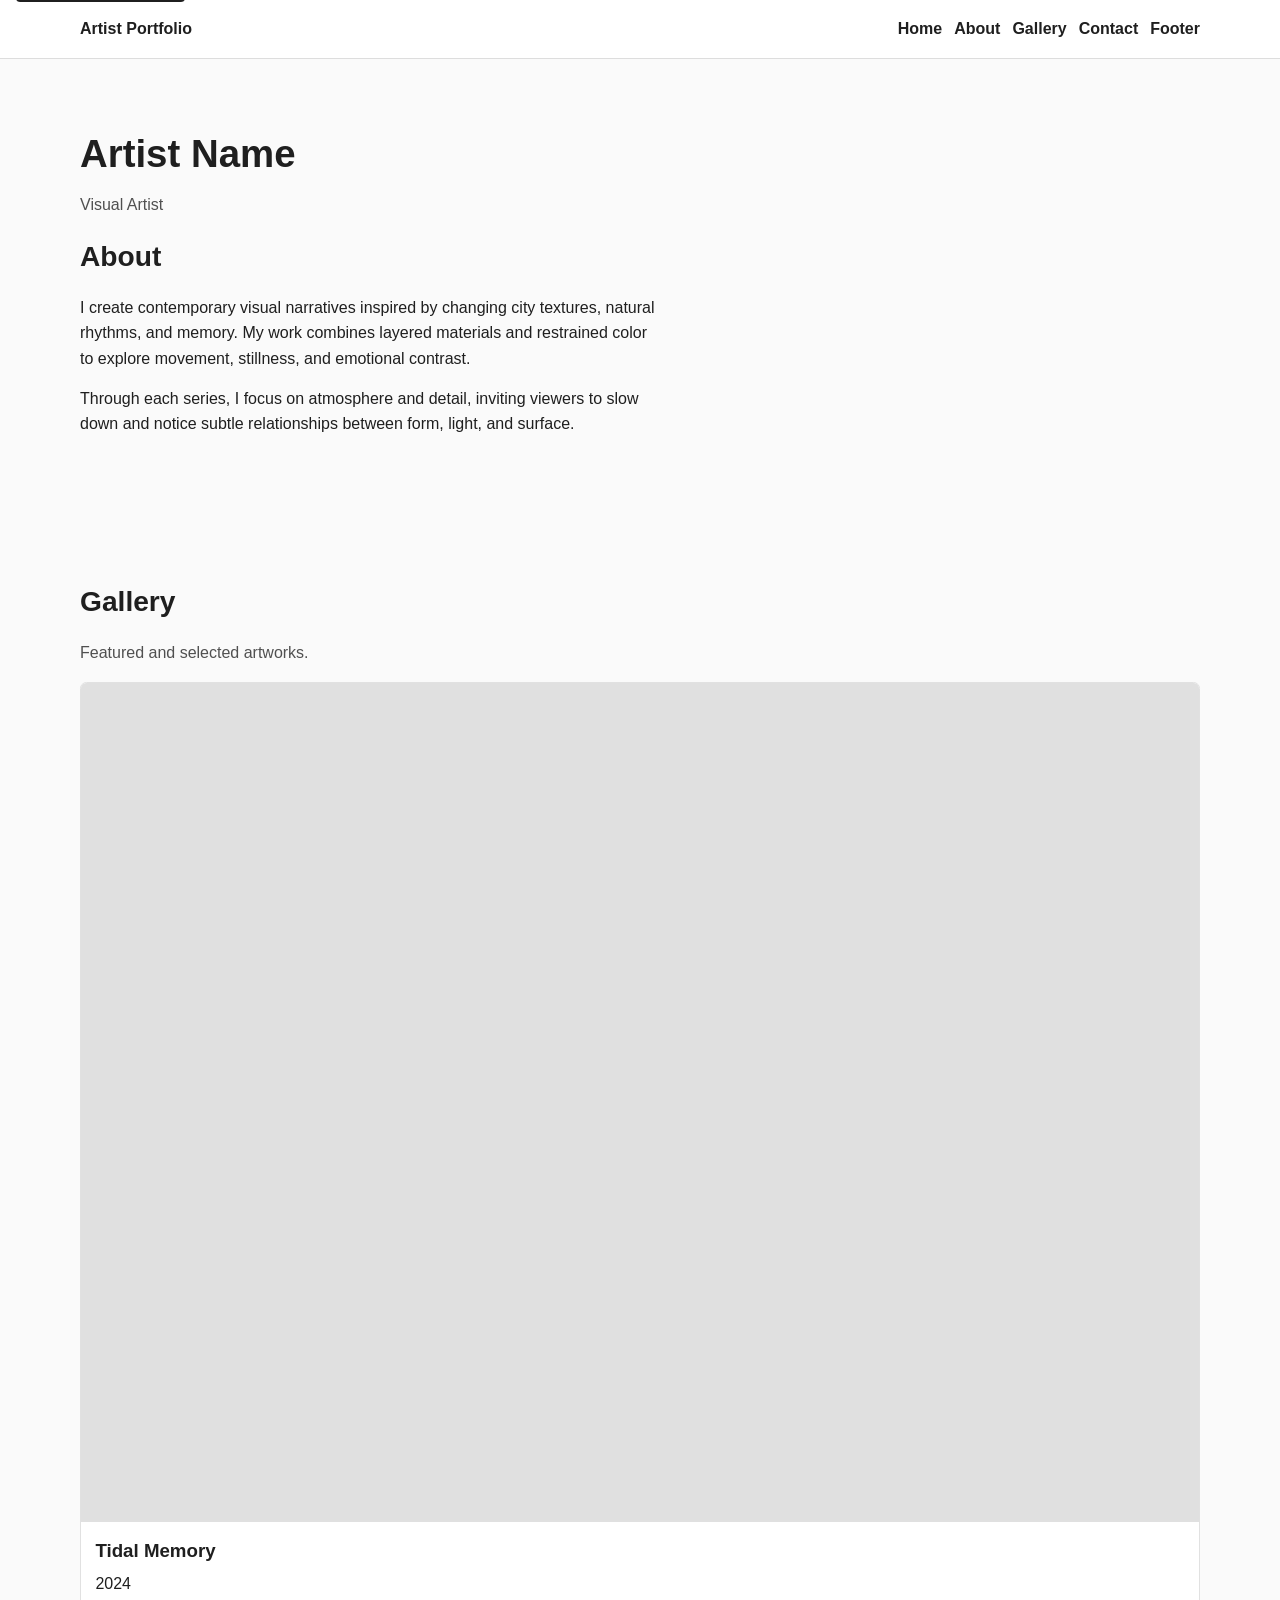
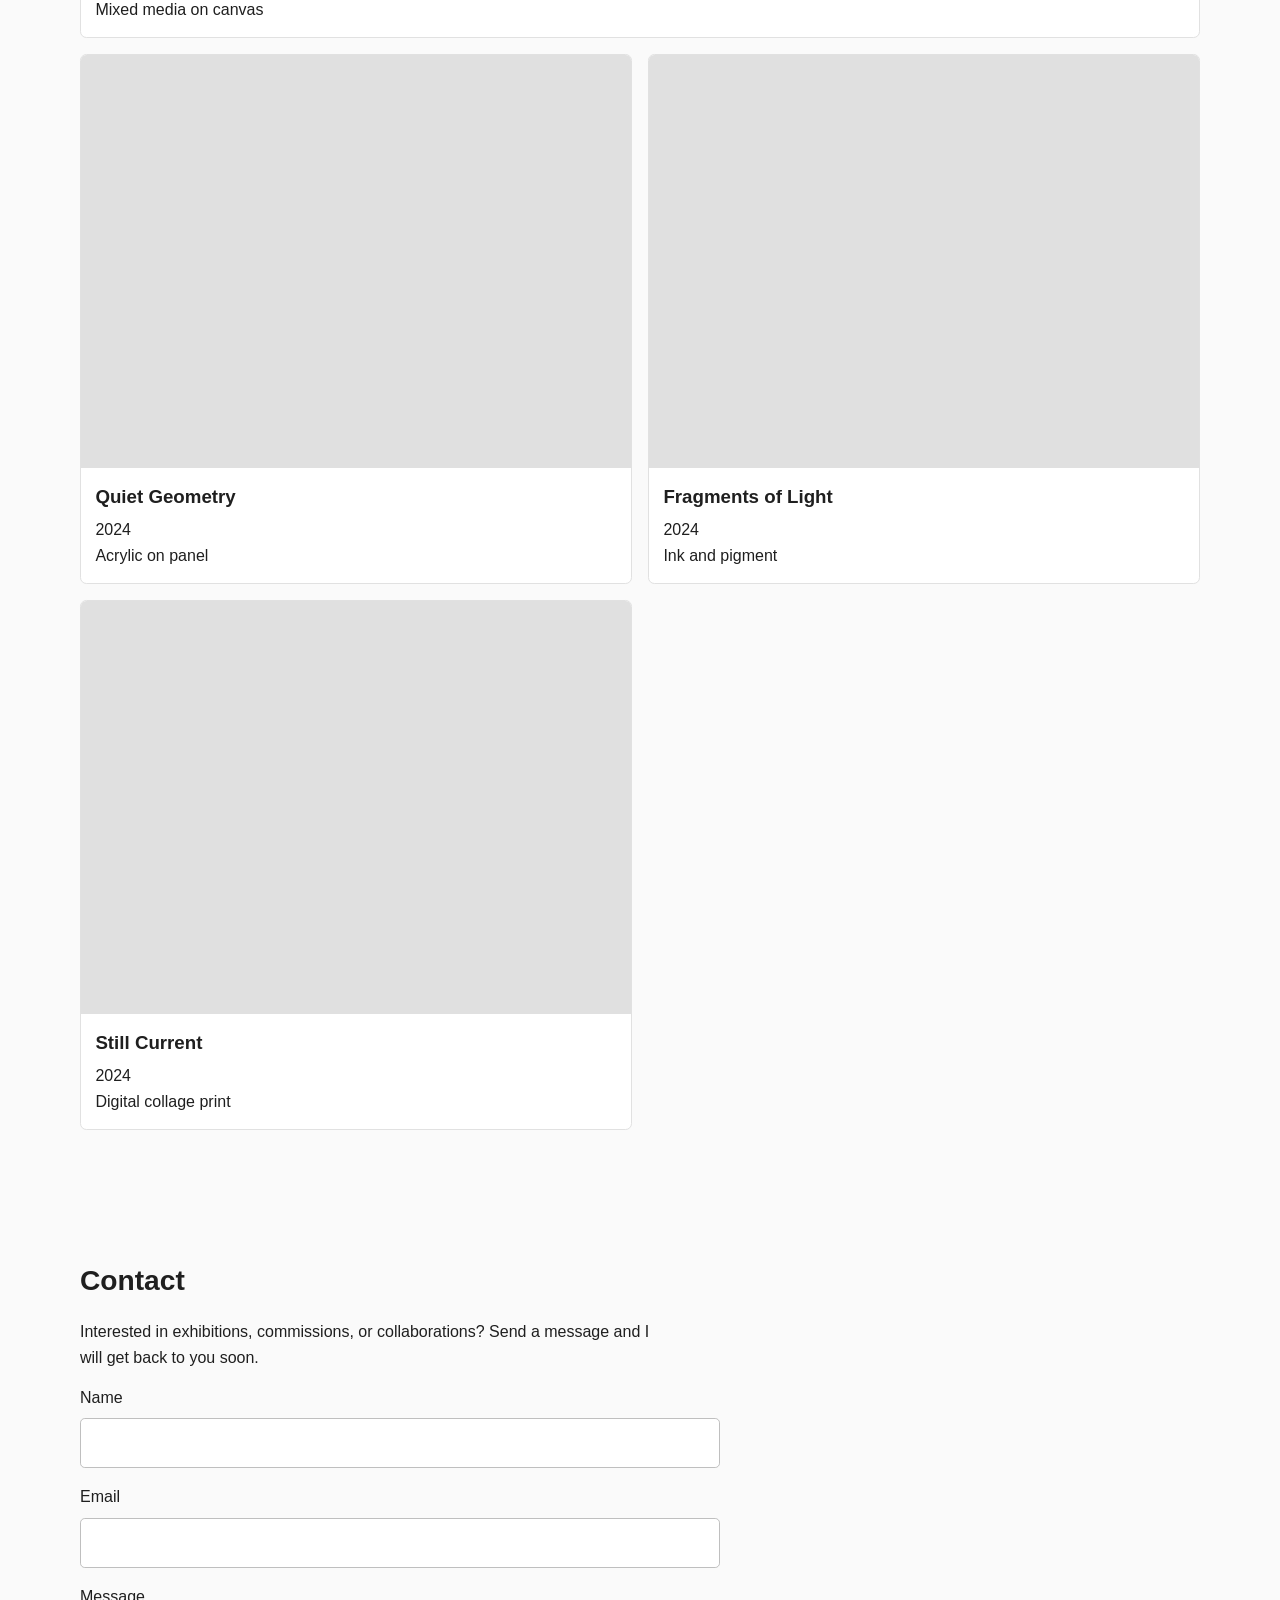
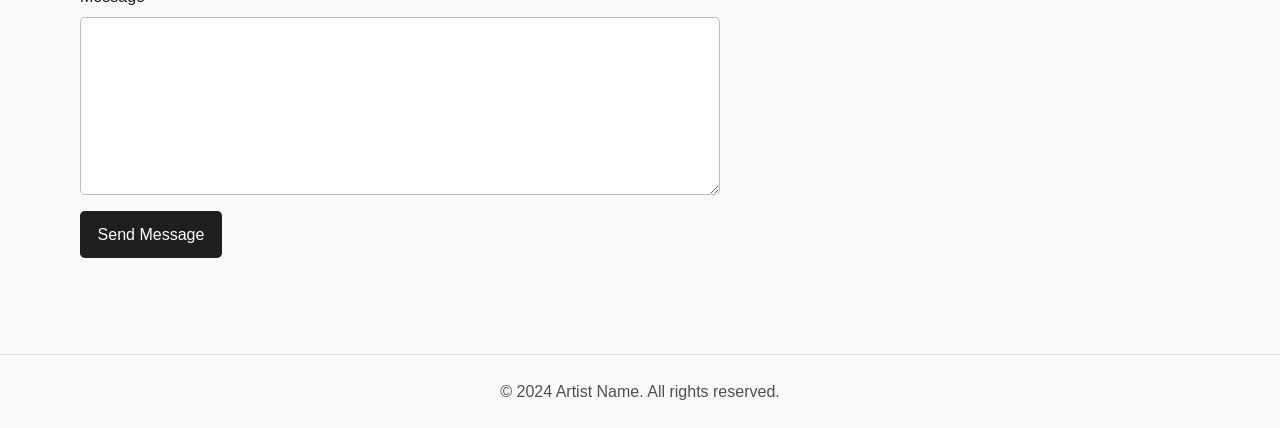
==== index.html @ 1c0e76ea "feat(phase-01): establish semantic portfolio foundation Create the complete static HTML/CSS/JS basel" ====
<!DOCTYPE html>
<html lang="en">
  <head>
    <meta charset="UTF-8" />
    <meta name="viewport" content="width=device-width, initial-scale=1.0" />
    <meta
      name="description"
      content="Artist portfolio featuring selected works, artist background, and a direct contact form."
    />
    <title>Artist Portfolio</title>
    <link rel="stylesheet" href="css/styles.css" />
  </head>
  <body>
    <a href="#main" class="skip-link">Skip to main content</a>

    <header class="site-header" id="top">
      <nav class="site-nav" aria-label="Primary">
        <a class="brand" href="#hero">Artist Portfolio</a>
        <ul>
          <li><a href="#hero">Home</a></li>
          <li><a href="#about">About</a></li>
          <li><a href="#gallery">Gallery</a></li>
          <li><a href="#contact">Contact</a></li>
          <li><a href="#site-footer">Footer</a></li>
        </ul>
      </nav>
    </header>

    <main id="main">
      <section id="hero" aria-labelledby="hero-heading">
        <h1 id="hero-heading">Artist Name</h1>
        <p class="tagline">Visual Artist</p>

        <div id="about" class="about-copy" aria-labelledby="about-heading">
          <h2 id="about-heading">About</h2>
          <p>
            I create contemporary visual narratives inspired by changing city textures,
            natural rhythms, and memory. My work combines layered materials and
            restrained color to explore movement, stillness, and emotional contrast.
          </p>
          <p>
            Through each series, I focus on atmosphere and detail, inviting viewers to
            slow down and notice subtle relationships between form, light, and surface.
          </p>
        </div>
      </section>

      <section id="gallery" aria-labelledby="gallery-heading">
        <h2 id="gallery-heading">Gallery</h2>
        <p class="section-intro">Featured and selected artworks.</p>

        <div class="gallery-grid">
          <figure class="artwork featured-artwork">
            <img
              src="data:image/svg+xml,%3Csvg xmlns='http://www.w3.org/2000/svg' width='1200' height='800'%3E%3C/svg%3E"
              alt="Tidal Memory, 2024, mixed media on canvas"
              width="1200"
              height="800"
            />
            <figcaption>
              <h3>Tidal Memory</h3>
              <p>2024</p>
              <p>Mixed media on canvas</p>
            </figcaption>
          </figure>

          <figure class="artwork">
            <img
              src="data:image/svg+xml,%3Csvg xmlns='http://www.w3.org/2000/svg' width='800' height='600'%3E%3C/svg%3E"
              alt="Quiet Geometry, 2024, acrylic on panel"
              loading="lazy"
              width="800"
              height="600"
            />
            <figcaption>
              <h3>Quiet Geometry</h3>
              <p>2024</p>
              <p>Acrylic on panel</p>
            </figcaption>
          </figure>

          <figure class="artwork">
            <img
              src="data:image/svg+xml,%3Csvg xmlns='http://www.w3.org/2000/svg' width='800' height='600'%3E%3C/svg%3E"
              alt="Fragments of Light, 2024, ink and pigment"
              loading="lazy"
              width="800"
              height="600"
            />
            <figcaption>
              <h3>Fragments of Light</h3>
              <p>2024</p>
              <p>Ink and pigment</p>
            </figcaption>
          </figure>

          <figure class="artwork">
            <img
              src="data:image/svg+xml,%3Csvg xmlns='http://www.w3.org/2000/svg' width='800' height='600'%3E%3C/svg%3E"
              alt="Still Current, 2024, digital collage print"
              loading="lazy"
              width="800"
              height="600"
            />
            <figcaption>
              <h3>Still Current</h3>
              <p>2024</p>
              <p>Digital collage print</p>
            </figcaption>
          </figure>
        </div>
      </section>

      <section id="contact" aria-labelledby="contact-heading">
        <h2 id="contact-heading">Contact</h2>
        <p>
          Interested in exhibitions, commissions, or collaborations? Send a message and
          I will get back to you soon.
        </p>

        <form action="https://formspree.io/f/YOUR_FORM_ID" method="POST">
          <div class="form-group">
            <label for="name">Name</label>
            <input type="text" id="name" name="name" required />
          </div>

          <div class="form-group">
            <label for="email">Email</label>
            <input type="email" id="email" name="email" required />
          </div>

          <div class="form-group">
            <label for="message">Message</label>
            <textarea id="message" name="message" rows="6" required></textarea>
          </div>

          <button type="submit">Send Message</button>
        </form>
      </section>
    </main>

    <footer id="site-footer">
      <p>© 2024 Artist Name. All rights reserved.</p>
    </footer>

    <script src="js/main.js"></script>
  </body>
</html>
---- css/styles.css ----
* {
  box-sizing: border-box;
  margin: 0;
  padding: 0;
}

html {
  scroll-behavior: smooth;
}

body {
  font-family: Arial, Helvetica, sans-serif;
  line-height: 1.6;
  color: #1f1f1f;
  background-color: #fafafa;
}

.skip-link {
  position: absolute;
  top: -40px;
  left: 1rem;
  background: #1f1f1f;
  color: #ffffff;
  padding: 0.5rem 0.75rem;
  border-radius: 0.25rem;
  z-index: 1000;
}

.skip-link:focus {
  top: 1rem;
}

.site-header {
  position: sticky;
  top: 0;
  background: #ffffff;
  border-bottom: 1px solid #dddddd;
}

.site-nav {
  max-width: 72rem;
  margin: 0 auto;
  padding: 1rem;
  display: flex;
  justify-content: space-between;
  align-items: center;
  gap: 1rem;
}

.site-nav ul {
  list-style: none;
  display: flex;
  flex-wrap: wrap;
  gap: 0.75rem;
}

.site-nav a {
  text-decoration: none;
  color: #1f1f1f;
  font-weight: 600;
}

.site-nav a:focus-visible,
button:focus-visible,
input:focus-visible,
textarea:focus-visible {
  outline: 2px solid #2d5bff;
  outline-offset: 2px;
}

main {
  max-width: 72rem;
  margin: 0 auto;
  padding: 0 1rem;
}

section {
  padding: 4rem 0;
  scroll-margin-top: 5rem;
}

h1 {
  font-size: clamp(2rem, 3vw, 3rem);
  margin-bottom: 0.5rem;
}

h2 {
  font-size: clamp(1.5rem, 2.2vw, 2rem);
  margin-bottom: 1rem;
}

.tagline,
.section-intro {
  color: #505050;
  margin-bottom: 1rem;
}

.about-copy p,
#contact p {
  max-width: 65ch;
  margin-bottom: 0.9rem;
}

.gallery-grid {
  display: grid;
  grid-template-columns: repeat(2, minmax(0, 1fr));
  gap: 1rem;
}

.featured-artwork {
  grid-column: 1 / -1;
}

.artwork {
  background: #ffffff;
  border: 1px solid #e1e1e1;
  border-radius: 0.4rem;
  overflow: hidden;
}

.artwork img {
  display: block;
  width: 100%;
  height: auto;
  aspect-ratio: 4 / 3;
  object-fit: cover;
  background-color: #e0e0e0;
}

.artwork figcaption {
  padding: 0.9rem;
}

.artwork h3 {
  margin-bottom: 0.35rem;
}

form {
  max-width: 40rem;
  display: grid;
  gap: 1rem;
}

.form-group {
  display: grid;
  gap: 0.5rem;
}

input,
textarea,
button {
  font: inherit;
}

input,
textarea {
  width: 100%;
  border: 1px solid #bfbfbf;
  border-radius: 0.3rem;
  padding: 0.7rem;
}

button {
  width: fit-content;
  min-height: 44px;
  border: none;
  border-radius: 0.3rem;
  background: #1f1f1f;
  color: #ffffff;
  padding: 0.65rem 1.1rem;
  cursor: pointer;
}

footer {
  border-top: 1px solid #dddddd;
  margin-top: 2rem;
  padding: 1.5rem 1rem;
  text-align: center;
  color: #505050;
}

@media (max-width: 720px) {
  .site-nav {
    flex-direction: column;
    align-items: flex-start;
  }

  .gallery-grid {
    grid-template-columns: 1fr;
  }
}
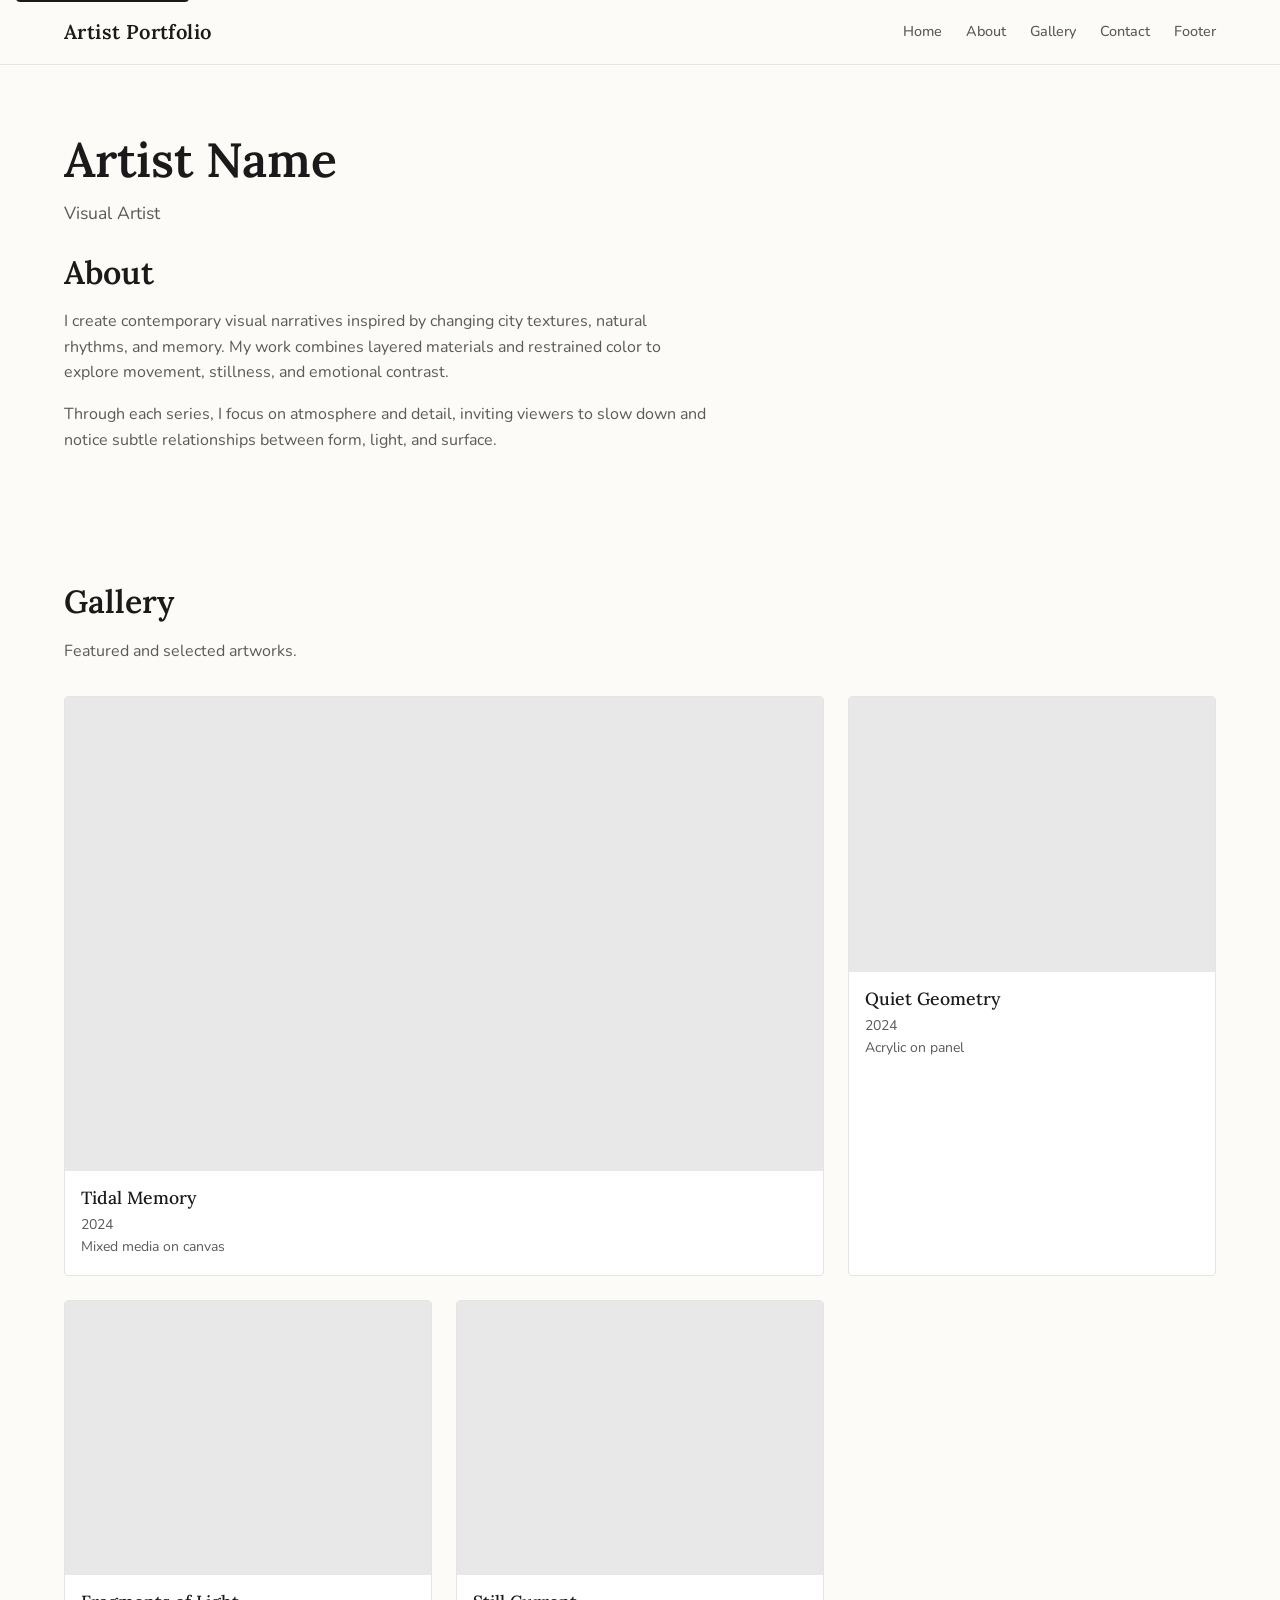
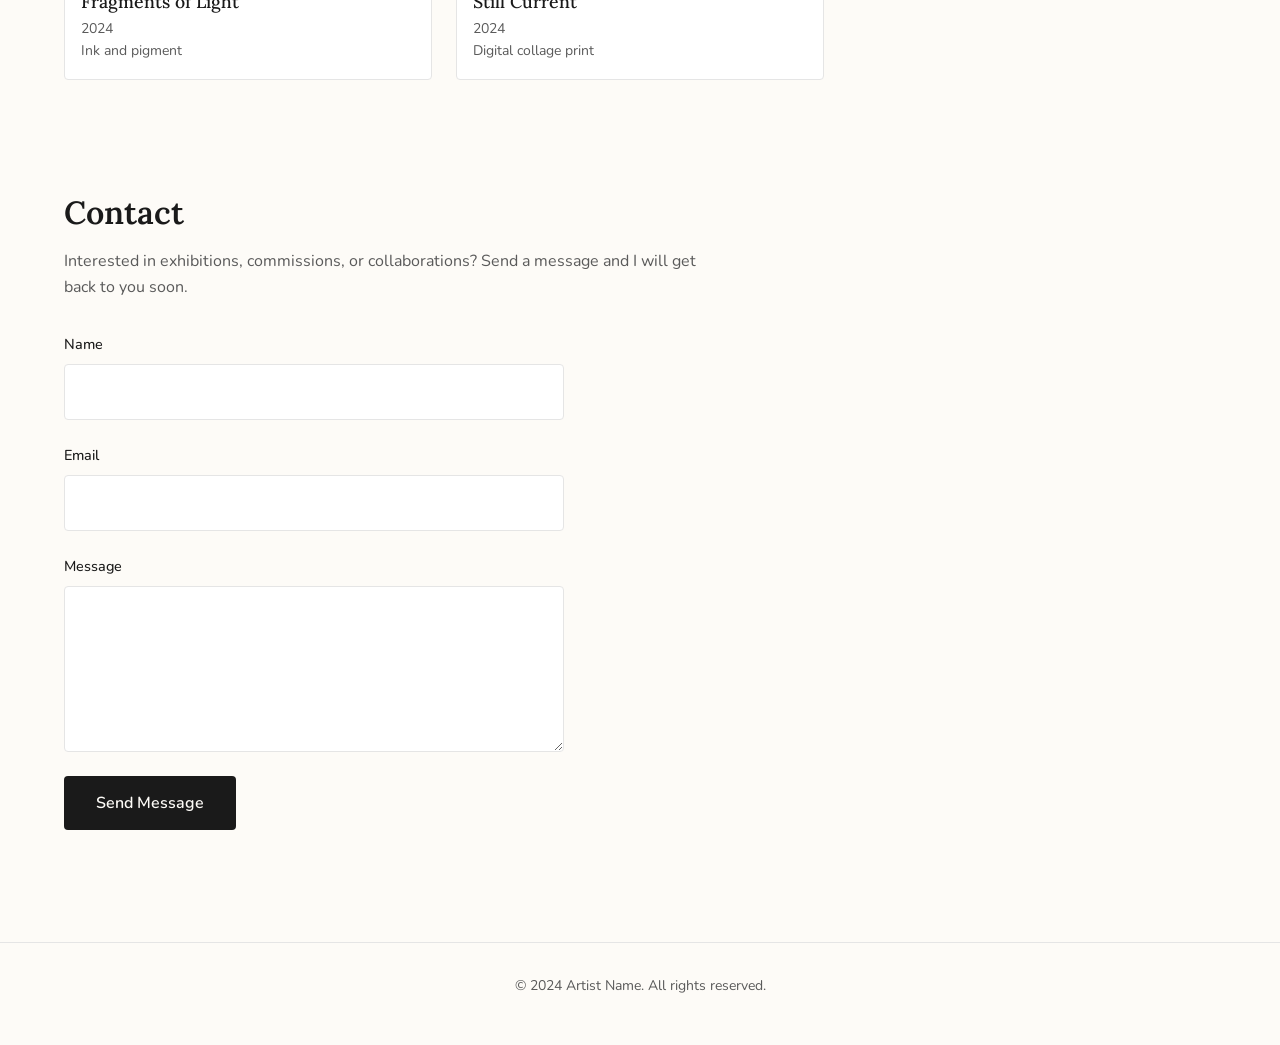
==== commit 99e0b862: "feat(phase-02): add CSS styling and responsive design" ====
--- a/index.html
+++ b/index.html
@@ -8,6 +8,9 @@
       content="Artist portfolio featuring selected works, artist background, and a direct contact form."
     />
     <title>Artist Portfolio</title>
+    <link rel="preconnect" href="https://fonts.googleapis.com" />
+    <link rel="preconnect" href="https://fonts.gstatic.com" crossorigin />
+    <link href="https://fonts.googleapis.com/css2?family=Lora:wght@400;500;600;700&family=Nunito:wght@300;400;500;600;700&display=swap" rel="stylesheet" />
     <link rel="stylesheet" href="css/styles.css" />
   </head>
   <body>
--- a/css/styles.css
+++ b/css/styles.css
@@ -1,3 +1,42 @@
+/* ========================================
+   CSS Variables - Design Tokens
+   ======================================== */
+
+:root {
+  /* Colors */
+  --color-background: #FDFBF7;  /* Warm cream */
+  --color-text: #1A1A1A;          /* Soft black */
+  --color-text-muted: #5A5A5A;   /* Muted text */
+  --color-accent: #1A1A1A;       /* Soft black (same as text) */
+  --color-border: #E5E5E5;
+  --color-card-bg: #FFFFFF;
+  --color-input-bg: #FFFFFF;
+  
+  /* Typography */
+  --font-heading: 'Lora', Georgia, serif;
+  --font-body: 'Nunito', Arial, sans-serif;
+  
+  /* Spacing (8px base) */
+  --space-xs: 8px;
+  --space-sm: 16px;
+  --space-md: 24px;
+  --space-lg: 32px;
+  --space-xl: 48px;
+  --space-2xl: 64px;
+  
+  /* Transitions */
+  --transition-fast: 0.2s ease;
+  --transition-normal: 0.3s ease;
+  
+  /* Shadows */
+  --shadow-subtle: 0 2px 8px rgba(0, 0, 0, 0.08);
+  --shadow-hover: 0 8px 24px rgba(0, 0, 0, 0.12);
+}
+
+/* ========================================
+   Reset & Base
+   ======================================== */
+
 * {
   box-sizing: border-box;
   margin: 0;
@@ -9,113 +48,191 @@
 }
 
 body {
-  font-family: Arial, Helvetica, sans-serif;
+  font-family: var(--font-body);
+  font-size: 16px;
   line-height: 1.6;
-  color: #1f1f1f;
-  background-color: #fafafa;
-}
+  color: var(--color-text);
+  background-color: var(--color-background);
+}
+
+/* ========================================
+   Accessibility
+   ======================================== */
 
 .skip-link {
   position: absolute;
   top: -40px;
   left: 1rem;
-  background: #1f1f1f;
-  color: #ffffff;
+  background: var(--color-accent);
+  color: var(--color-background);
   padding: 0.5rem 0.75rem;
   border-radius: 0.25rem;
   z-index: 1000;
+  text-decoration: none;
+  font-weight: 500;
 }
 
 .skip-link:focus {
   top: 1rem;
 }
+
+:focus-visible {
+  outline: 2px solid var(--color-accent);
+  outline-offset: 2px;
+}
+
+/* ========================================
+   Header & Navigation
+   ======================================== */
 
 .site-header {
   position: sticky;
   top: 0;
-  background: #ffffff;
-  border-bottom: 1px solid #dddddd;
+  background: var(--color-background);
+  border-bottom: 1px solid var(--color-border);
+  z-index: 100;
 }
 
 .site-nav {
-  max-width: 72rem;
+  max-width: 1200px;
   margin: 0 auto;
-  padding: 1rem;
+  padding: var(--space-sm) var(--space-md);
   display: flex;
   justify-content: space-between;
   align-items: center;
-  gap: 1rem;
+  flex-wrap: wrap;
+  gap: var(--space-sm);
+}
+
+.site-nav .brand {
+  font-family: var(--font-heading);
+  font-size: 1.25rem;
+  font-weight: 600;
+  color: var(--color-text);
+  text-decoration: none;
+  letter-spacing: 0.02em;
 }
 
 .site-nav ul {
   list-style: none;
   display: flex;
   flex-wrap: wrap;
-  gap: 0.75rem;
+  gap: var(--space-md);
 }
 
 .site-nav a {
+  color: var(--color-text-muted);
   text-decoration: none;
-  color: #1f1f1f;
+  font-weight: 500;
+  font-size: 0.9rem;
+  transition: color var(--transition-fast);
+}
+
+.site-nav a:hover {
+  color: var(--color-text);
+}
+
+/* ========================================
+   Main Content
+   ======================================== */
+
+main {
+  max-width: 1200px;
+  margin: 0 auto;
+  padding: 0 var(--space-md);
+}
+
+section {
+  padding: var(--space-xl) 0;
+  scroll-margin-top: 5rem;
+}
+
+/* ========================================
+   Typography
+   ======================================== */
+
+h1, h2, h3 {
+  font-family: var(--font-heading);
   font-weight: 600;
-}
-
-.site-nav a:focus-visible,
-button:focus-visible,
-input:focus-visible,
-textarea:focus-visible {
-  outline: 2px solid #2d5bff;
-  outline-offset: 2px;
-}
-
-main {
-  max-width: 72rem;
-  margin: 0 auto;
-  padding: 0 1rem;
-}
-
-section {
-  padding: 4rem 0;
-  scroll-margin-top: 5rem;
+  line-height: 1.3;
+  color: var(--color-text);
 }
 
 h1 {
-  font-size: clamp(2rem, 3vw, 3rem);
-  margin-bottom: 0.5rem;
+  font-size: clamp(2rem, 4vw, 3rem);
+  margin-bottom: var(--space-xs);
 }
 
 h2 {
-  font-size: clamp(1.5rem, 2.2vw, 2rem);
-  margin-bottom: 1rem;
-}
-
-.tagline,
+  font-size: clamp(1.5rem, 3vw, 2rem);
+  margin-bottom: var(--space-sm);
+}
+
+h3 {
+  font-size: 1.1rem;
+  font-weight: 500;
+}
+
+p {
+  margin-bottom: var(--space-sm);
+}
+
+.tagline {
+  font-family: var(--font-body);
+  font-size: 1.1rem;
+  color: var(--color-text-muted);
+  font-weight: 400;
+  margin-bottom: var(--space-md);
+}
+
 .section-intro {
-  color: #505050;
-  margin-bottom: 1rem;
-}
-
-.about-copy p,
-#contact p {
+  color: var(--color-text-muted);
+  margin-bottom: var(--space-lg);
+}
+
+/* ========================================
+   Hero / About Section
+   ======================================== */
+
+#hero {
+  padding: var(--space-2xl) 0;
+}
+
+.about-copy {
   max-width: 65ch;
-  margin-bottom: 0.9rem;
-}
+}
+
+.about-copy p {
+  margin-bottom: var(--space-sm);
+  color: var(--color-text-muted);
+}
+
+/* ========================================
+   Gallery
+   ======================================== */
 
 .gallery-grid {
   display: grid;
-  grid-template-columns: repeat(2, minmax(0, 1fr));
-  gap: 1rem;
-}
-
+  grid-template-columns: repeat(2, 1fr);
+  gap: var(--space-md);
+}
+
+/* Featured artwork spans full width */
 .featured-artwork {
   grid-column: 1 / -1;
 }
 
 .artwork {
-  background: #ffffff;
-  border: 1px solid #e1e1e1;
-  border-radius: 0.4rem;
+  background: var(--color-card-bg);
+  border: 1px solid var(--color-border);
+  border-radius: 4px;
   overflow: hidden;
+  transition: transform var(--transition-fast), box-shadow var(--transition-fast);
+}
+
+.artwork:hover {
+  transform: translateY(-4px);
+  box-shadow: var(--shadow-hover);
 }
 
 .artwork img {
@@ -124,68 +241,184 @@
   height: auto;
   aspect-ratio: 4 / 3;
   object-fit: cover;
-  background-color: #e0e0e0;
+  background-color: #E8E8E8;
+}
+
+.featured-artwork img {
+  aspect-ratio: 16 / 10;
 }
 
 .artwork figcaption {
-  padding: 0.9rem;
+  padding: var(--space-sm);
 }
 
 .artwork h3 {
-  margin-bottom: 0.35rem;
+  margin-bottom: 4px;
+}
+
+.artwork figcaption p {
+  font-size: 0.875rem;
+  color: var(--color-text-muted);
+  margin-bottom: 0;
+}
+
+/* ========================================
+   Contact Form
+   ======================================== */
+
+#contact {
+  padding: var(--space-2xl) 0;
+}
+
+#contact > p {
+  max-width: 65ch;
+  color: var(--color-text-muted);
+  margin-bottom: var(--space-lg);
 }
 
 form {
-  max-width: 40rem;
+  max-width: 500px;
   display: grid;
-  gap: 1rem;
+  gap: var(--space-md);
 }
 
 .form-group {
   display: grid;
-  gap: 0.5rem;
-}
-
-input,
-textarea,
-button {
-  font: inherit;
+  gap: var(--space-xs);
+}
+
+label {
+  font-weight: 500;
+  font-size: 0.9rem;
 }
 
 input,
 textarea {
   width: 100%;
-  border: 1px solid #bfbfbf;
-  border-radius: 0.3rem;
-  padding: 0.7rem;
-}
-
-button {
+  border: 1px solid var(--color-border);
+  border-radius: 4px;
+  padding: var(--space-sm);
+  font-family: var(--font-body);
+  font-size: 1rem;
+  background: var(--color-input-bg);
+  transition: border-color var(--transition-fast);
+}
+
+input:focus,
+textarea:focus {
+  border-color: var(--color-accent);
+  outline: none;
+}
+
+textarea {
+  resize: vertical;
+  min-height: 150px;
+}
+
+button[type="submit"] {
   width: fit-content;
   min-height: 44px;
+  min-width: 140px;
   border: none;
-  border-radius: 0.3rem;
-  background: #1f1f1f;
-  color: #ffffff;
-  padding: 0.65rem 1.1rem;
+  border-radius: 4px;
+  background: var(--color-accent);
+  color: var(--color-background);
+  padding: var(--space-sm) var(--space-lg);
+  font-family: var(--font-body);
+  font-size: 1rem;
+  font-weight: 600;
   cursor: pointer;
-}
+  transition: opacity var(--transition-fast), transform var(--transition-fast);
+}
+
+button[type="submit"]:hover {
+  opacity: 0.9;
+}
+
+button[type="submit"]:active {
+  transform: scale(0.98);
+}
+
+/* ========================================
+   Footer
+   ======================================== */
 
 footer {
-  border-top: 1px solid #dddddd;
-  margin-top: 2rem;
-  padding: 1.5rem 1rem;
+  border-top: 1px solid var(--color-border);
+  margin-top: var(--space-xl);
+  padding: var(--space-lg) var(--space-md);
   text-align: center;
-  color: #505050;
-}
-
-@media (max-width: 720px) {
+  color: var(--color-text-muted);
+  font-size: 0.875rem;
+}
+
+/* ========================================
+   Responsive Breakpoints
+   ======================================== */
+
+/* Tablet: 768px - 1024px (2 columns) */
+@media (max-width: 1024px) {
+  .gallery-grid {
+    grid-template-columns: repeat(2, 1fr);
+  }
+  
+  .featured-artwork {
+    grid-column: 1 / -1;
+  }
+}
+
+/* Mobile: < 768px (1 column) */
+@media (max-width: 768px) {
   .site-nav {
     flex-direction: column;
     align-items: flex-start;
-  }
-
+    gap: var(--space-sm);
+  }
+  
+  .site-nav ul {
+    gap: var(--space-sm);
+  }
+  
   .gallery-grid {
     grid-template-columns: 1fr;
   }
-}
+  
+  section {
+    padding: var(--space-lg) 0;
+  }
+  
+  #hero {
+    padding: var(--space-xl) 0;
+  }
+  
+  h1 {
+    font-size: 2rem;
+  }
+  
+  h2 {
+    font-size: 1.5rem;
+  }
+  
+  /* Ensure touch targets are 44px+ */
+  .site-nav a,
+  button[type="submit"] {
+    min-height: 44px;
+    display: flex;
+    align-items: center;
+  }
+}
+
+/* Large Desktop: > 1200px */
+@media (min-width: 1200px) {
+  .gallery-grid {
+    grid-template-columns: repeat(3, 1fr);
+  }
+  
+  .featured-artwork {
+    grid-column: span 2;
+  }
+  
+  .featured-artwork + .artwork {
+    grid-column: span 1;
+  }
+}
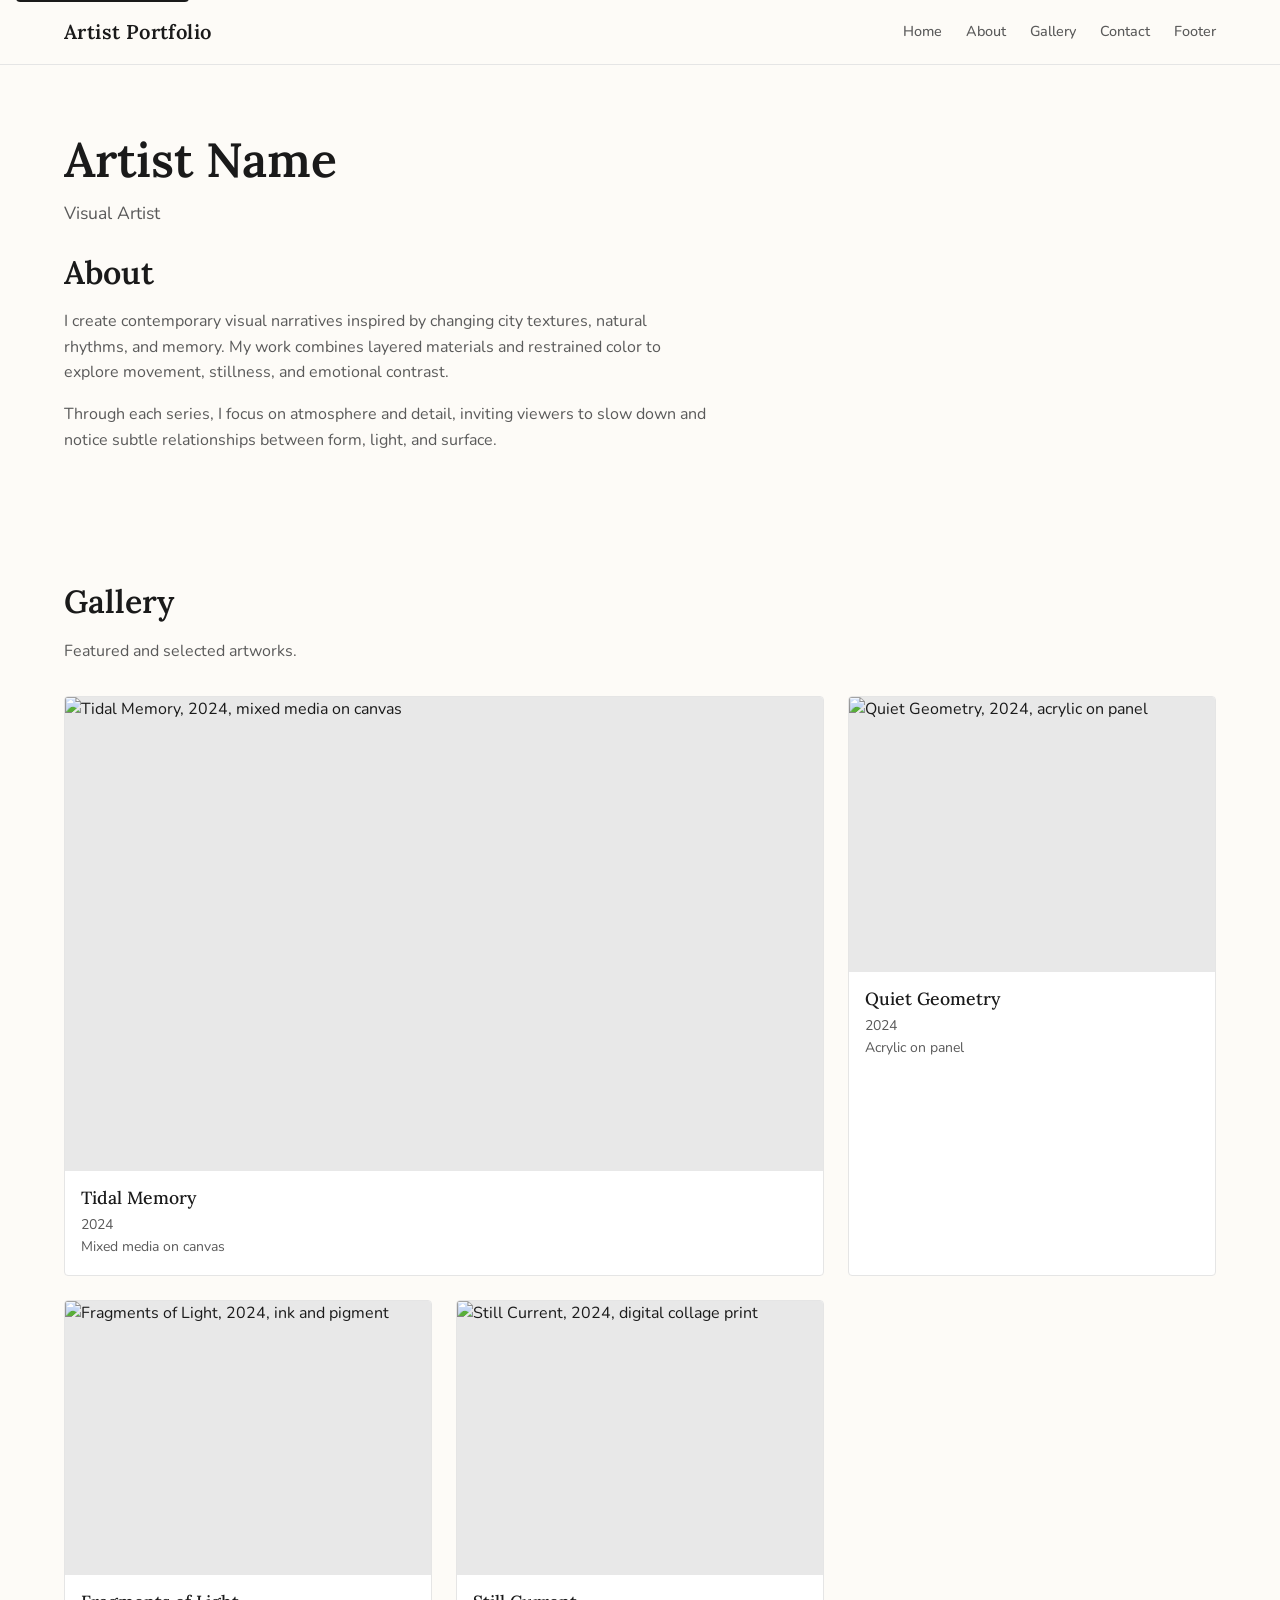
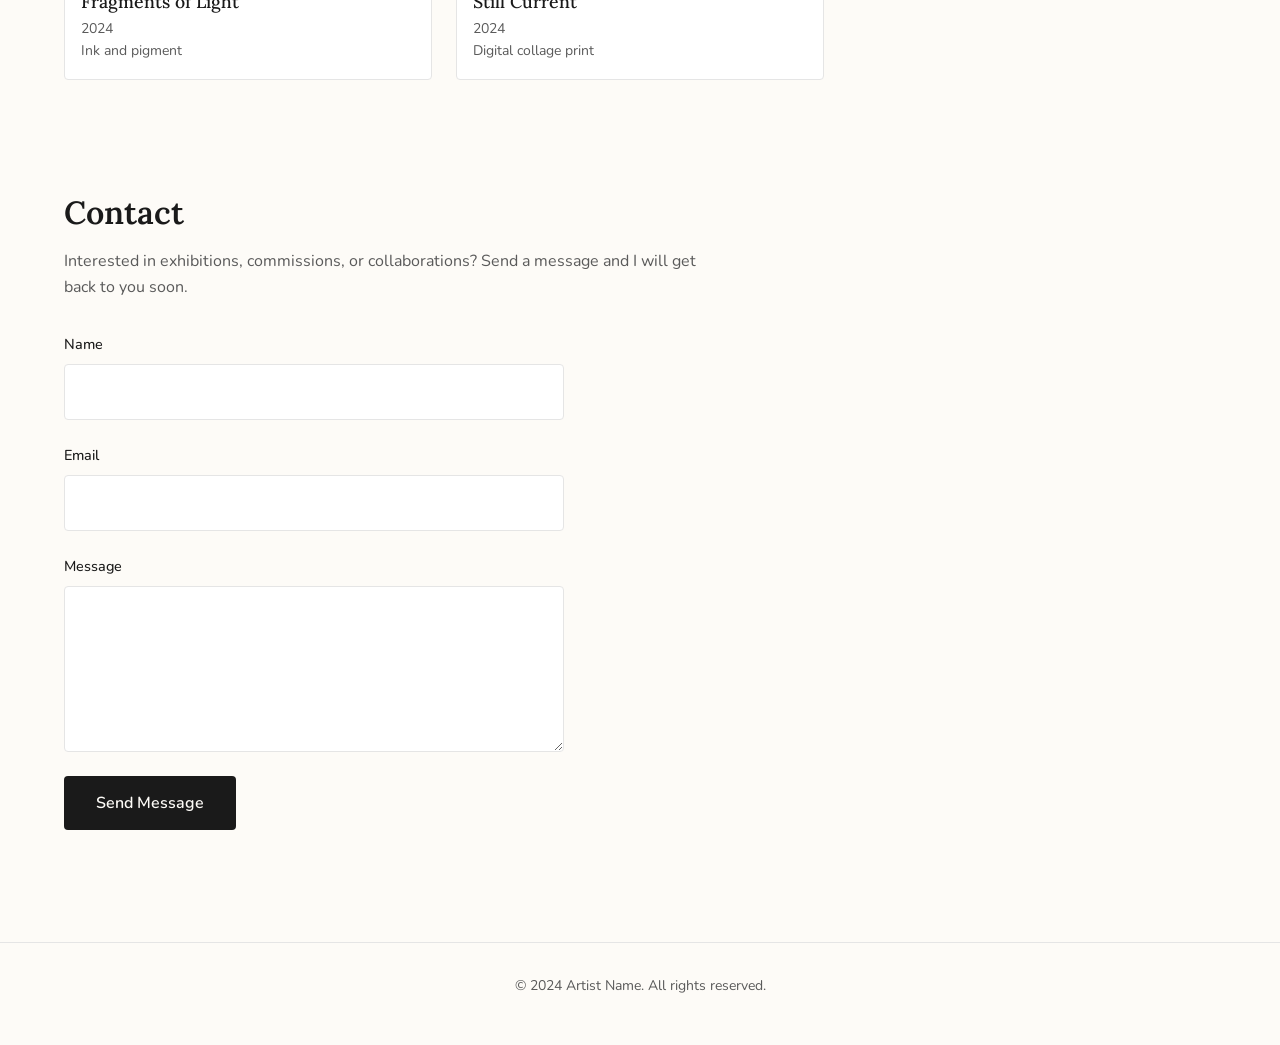
==== commit 40e00b61: "feat: add real artwork images to gallery" ====
--- a/index.html
+++ b/index.html
@@ -54,12 +54,15 @@
 
         <div class="gallery-grid">
           <figure class="artwork featured-artwork">
-            <img
-              src="data:image/svg+xml,%3Csvg xmlns='http://www.w3.org/2000/svg' width='1200' height='800'%3E%3C/svg%3E"
-              alt="Tidal Memory, 2024, mixed media on canvas"
-              width="1200"
-              height="800"
-            />
+            <picture>
+              <source srcset="https://cdn.pixabay.com/photo/2023/05/11/13/21/digitalart-7986416_1280.jpg" type="image/jpeg">
+              <img
+                src="https://cdn.pixabay.com/photo/2023/05/11/13/21/digitalart-7986416_1280.jpg"
+                alt="Tidal Memory, 2024, mixed media on canvas"
+                width="1200"
+                height="800"
+              />
+            </picture>
             <figcaption>
               <h3>Tidal Memory</h3>
               <p>2024</p>
@@ -68,13 +71,16 @@
           </figure>
 
           <figure class="artwork">
-            <img
-              src="data:image/svg+xml,%3Csvg xmlns='http://www.w3.org/2000/svg' width='800' height='600'%3E%3C/svg%3E"
-              alt="Quiet Geometry, 2024, acrylic on panel"
-              loading="lazy"
-              width="800"
-              height="600"
-            />
+            <picture>
+              <source srcset="https://images.pexels.com/photos/36746455/pexels-photo-36746455.jpeg" type="image/jpeg">
+              <img
+                src="https://images.pexels.com/photos/36746455/pexels-photo-36746455.jpeg"
+                alt="Quiet Geometry, 2024, acrylic on panel"
+                loading="lazy"
+                width="800"
+                height="600"
+              />
+            </picture>
             <figcaption>
               <h3>Quiet Geometry</h3>
               <p>2024</p>
@@ -83,13 +89,16 @@
           </figure>
 
           <figure class="artwork">
-            <img
-              src="data:image/svg+xml,%3Csvg xmlns='http://www.w3.org/2000/svg' width='800' height='600'%3E%3C/svg%3E"
-              alt="Fragments of Light, 2024, ink and pigment"
-              loading="lazy"
-              width="800"
-              height="600"
-            />
+            <picture>
+              <source srcset="https://images.pexels.com/photos/36680617/pexels-photo-36680617.jpeg" type="image/jpeg">
+              <img
+                src="https://images.pexels.com/photos/36680617/pexels-photo-36680617.jpeg"
+                alt="Fragments of Light, 2024, ink and pigment"
+                loading="lazy"
+                width="800"
+                height="600"
+              />
+            </picture>
             <figcaption>
               <h3>Fragments of Light</h3>
               <p>2024</p>
@@ -98,13 +107,16 @@
           </figure>
 
           <figure class="artwork">
-            <img
-              src="data:image/svg+xml,%3Csvg xmlns='http://www.w3.org/2000/svg' width='800' height='600'%3E%3C/svg%3E"
-              alt="Still Current, 2024, digital collage print"
-              loading="lazy"
-              width="800"
-              height="600"
-            />
+            <picture>
+              <source srcset="https://images.pexels.com/photos/36430103/pexels-photo-36430103.jpeg" type="image/jpeg">
+              <img
+                src="https://images.pexels.com/photos/36430103/pexels-photo-36430103.jpeg"
+                alt="Still Current, 2024, digital collage print"
+                loading="lazy"
+                width="800"
+                height="600"
+              />
+            </picture>
             <figcaption>
               <h3>Still Current</h3>
               <p>2024</p>
